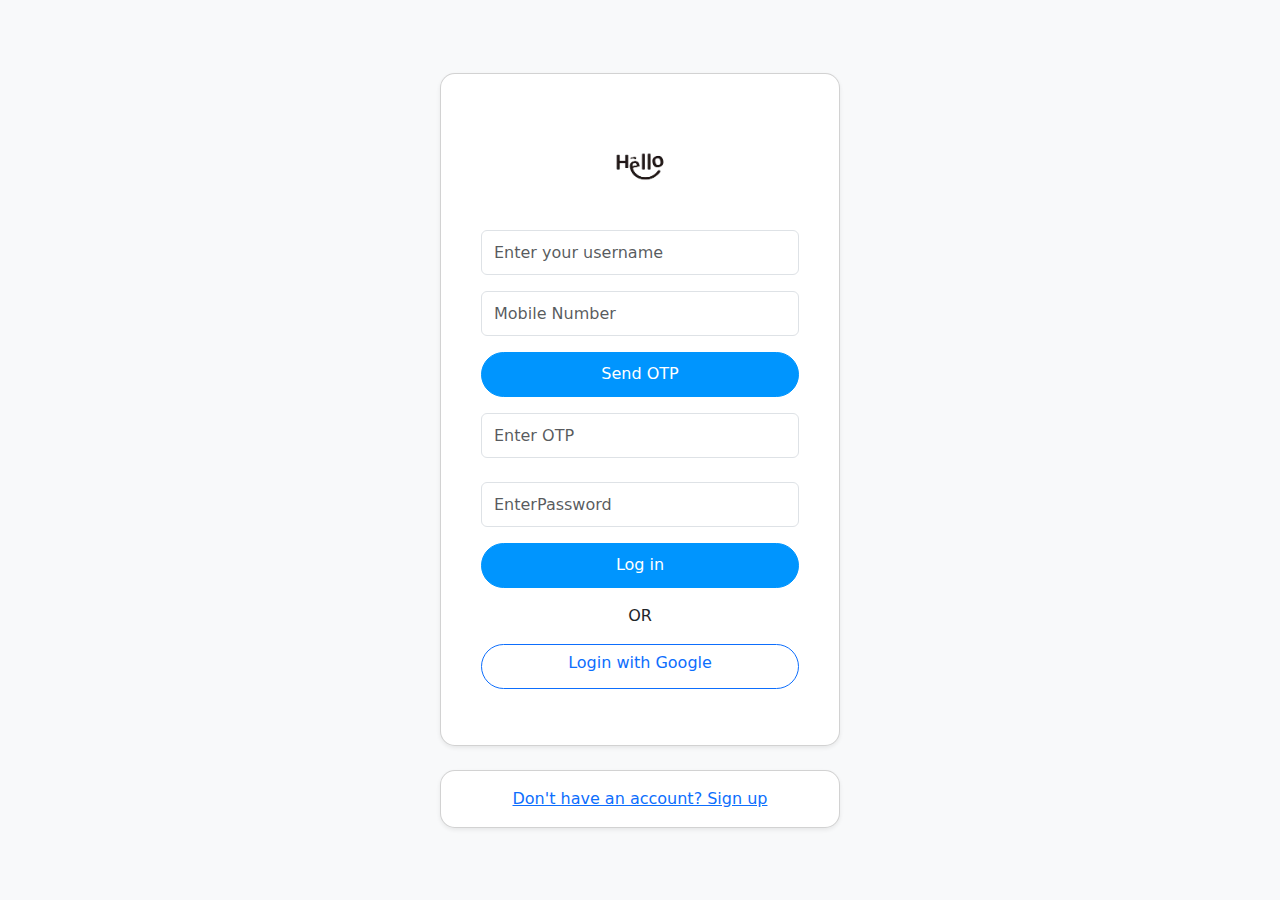
==== index3.html @ d143e686 "Add files via upload" ====
<!DOCTYPE html>
<html lang="en">
<head>
    <meta charset="UTF-8">
    <meta name="viewport" content="width=device-width, initial-scale=1.0">
    <title>Login to Hello</title>
    <link href="https://cdn.jsdelivr.net/npm/bootstrap@5.3.3/dist/css/bootstrap.min.css" rel="stylesheet" 
    integrity="sha384-QWTKZyjpPEjISv5WaRU9OFeRpok6YctnYmDr5pNlyT2bRjXh0JMhjY6hW+ALEwIH" 
    crossorigin="anonymous">
    <link rel="stylesheet" href="index.css">
    <link rel="icon" href="logo.png">
</head>
<body class="bg-light">
    <div class="container d-flex flex-column justify-content-center align-items-center vh-100">
        <div class="card p-4 shadow-sm mb-4" style="width: 100%; max-width: 400px;">
            <div class="card-body">
                <div class="text-center mb-3">
                    <img src="logo.png" alt="Logo" class="img-fluid" style="max-height: 100px;">
                </div>
                <div class="mb-3">
                    <input id="inputbox" type="text" class="form-control" placeholder="Enter your username">
                </div>
                <div class="mb-3">
                    <input id="inputbox" type="number" class="form-control" placeholder="Mobile Number">
                </div>
                
                <div class="d-grid mb-3">
                    <button type="submit" class="btn btn-primary">Send OTP</button>
                </div>
                <div class="mb-4">
                    <input id="inputbox" type="number" class="form-control" placeholder="Enter OTP">
                </div>
                <div class="mb-3">
                    <input id="inputbox" type="password" class="form-control" placeholder="EnterPassword">
                </div>
                <div class="d-grid mb-3">
                    <button type="submit" class="btn btn-primary">Log in</button>
                </div>
                <div class="text-center mb-3">OR</div>
                <div class="d-grid mb-3">
                    <a href="https://accounts.google.com/v3/signin/identifier?authuser=0&continue=https%3A%2F%2Fmyaccount.google.com%2F&ec=GAlAwAE&hl=en&service=accountsettings&flowName=GlifWebSignIn&flowEntry=AddSession&dsh=S924786218%3A1722679883077463&ddm=0" class="btn btn-outline-primary">Login with Google</a>
                </div>
                
            </div>
        </div>
        <div class="card p-3 shadow-sm" style="width: 100%; max-width: 400px;">
            <div class="text-center">
                <a class="link-primary" href="index2.html">Don't have an account? Sign up</a>
            </div>
        </div>
    </div>
    <script src="https://cdn.jsdelivr.net/npm/bootstrap@5.3.3/dist/js/bootstrap.bundle.min.js" 
    integrity="sha384-YvpcrYf0tY3lHB60NNkmXc5s9fDVZLESaAA55NDzOxhy9GkcIdslK1eN7N6jIeHz" 
    crossorigin="anonymous"></script>
</body>
</html>
---- index.css ----
body, html {
        width: 100%;
        height: 100%;
        margin: 0;
        padding: 0;
        display: flex;
        justify-content: center;
        align-items: center;
        background-color: #f8f9fa;
    }
    .card {
        border-radius: 15px;
    }
    #inputbox {
        height: 45px;
    }
    .btn {
        height: 45px;
        border-radius: 25px;
    }
    .btn-primary {
        background-color: #0095fe;
        border-color: #0095fe;
    }
    .link-primary {
        color: #0095fe;
    }
    .link-secondary {
        color: #6c757d;
    }
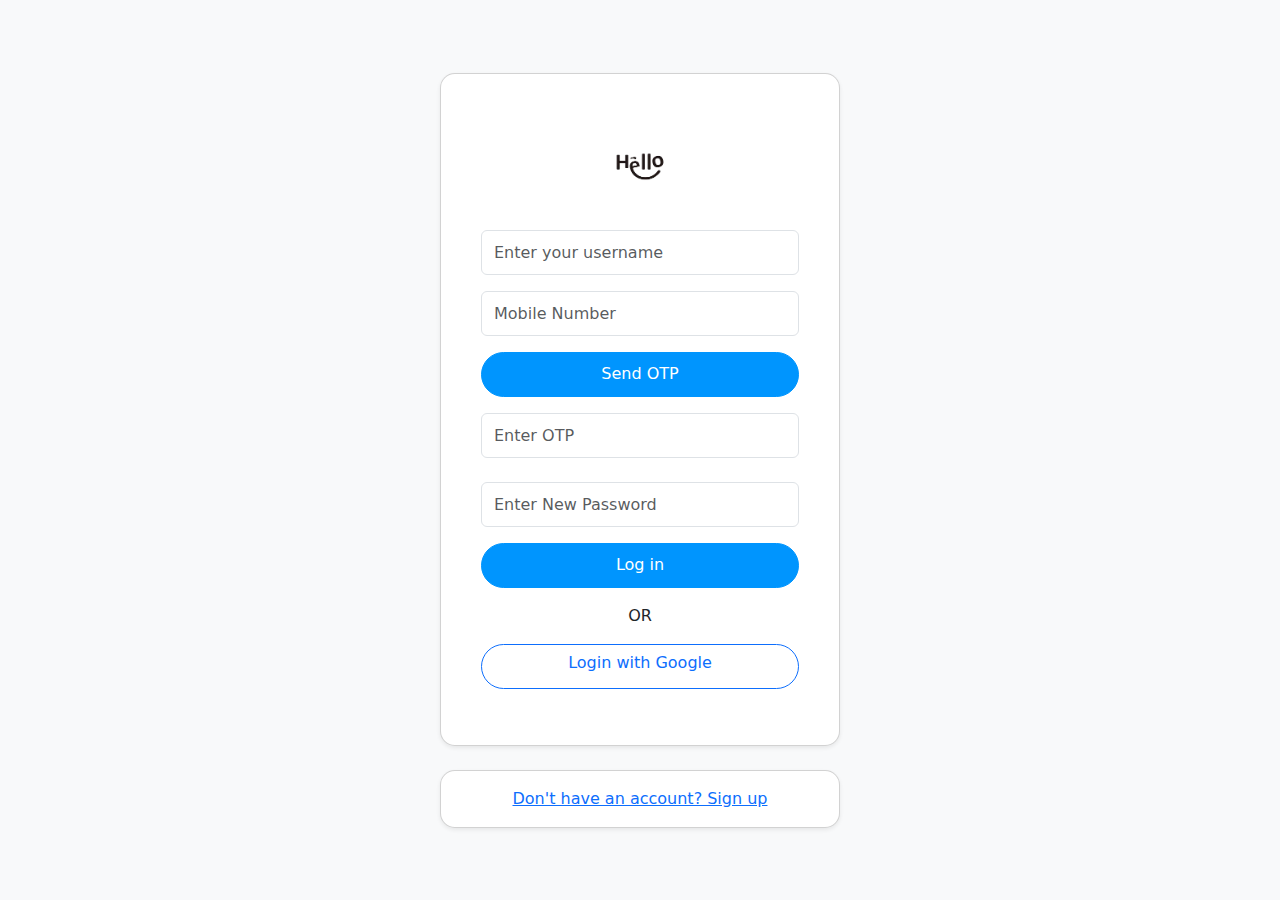
==== commit fe5e6c58: "Add files via upload" ====
--- a/index3.html
+++ b/index3.html
@@ -31,7 +31,7 @@
                     <input id="inputbox" type="number" class="form-control" placeholder="Enter OTP">
                 </div>
                 <div class="mb-3">
-                    <input id="inputbox" type="password" class="form-control" placeholder="EnterPassword">
+                    <input id="inputbox" type="password" class="form-control" placeholder="Enter New Password">
                 </div>
                 <div class="d-grid mb-3">
                     <button type="submit" class="btn btn-primary">Log in</button>
